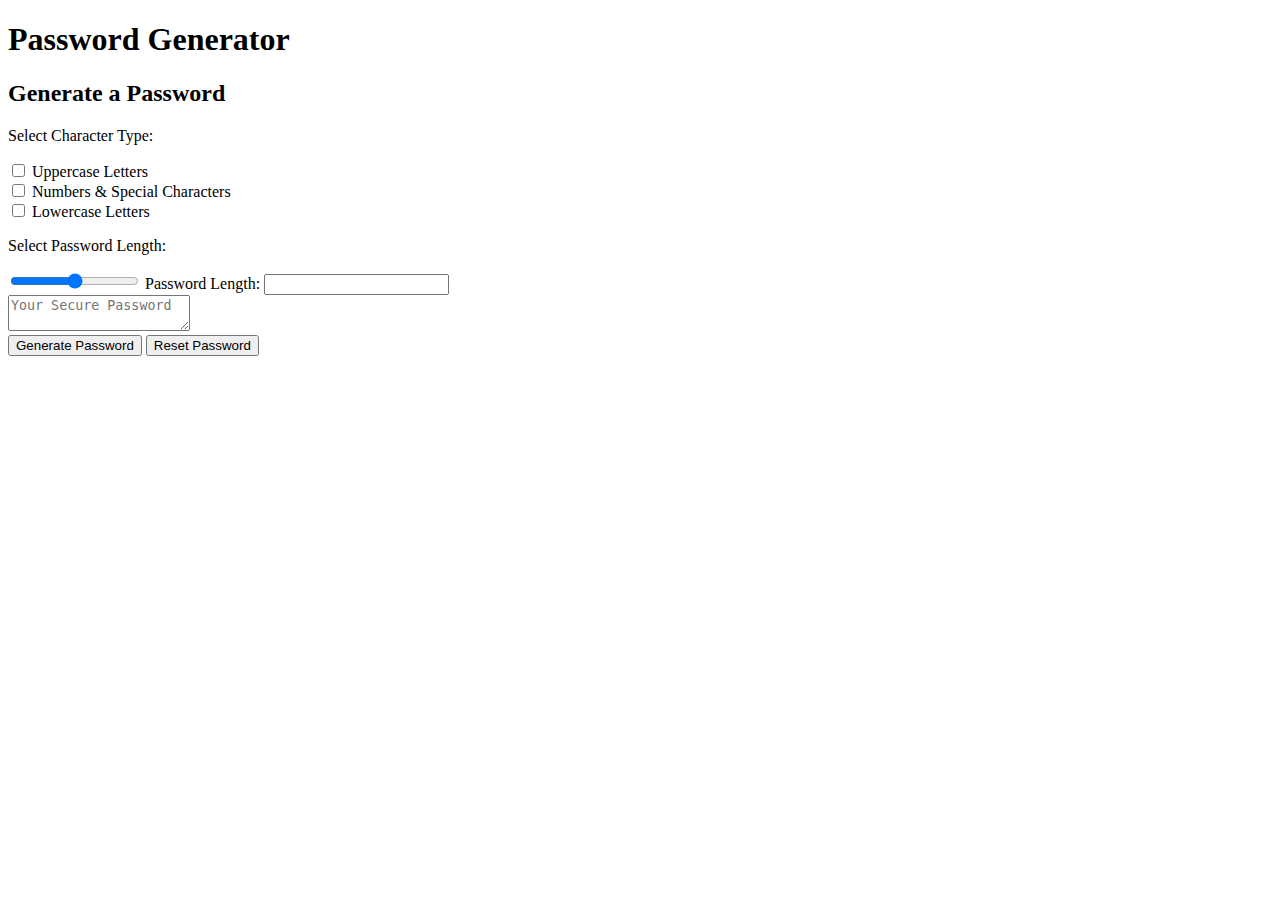
==== index.html @ ac8830b2 "updated readme and moved index.html to root level" ====
<!DOCTYPE html>
<html lang="en">
  <head>
    <meta charset="UTF-8" />
    <meta name="viewport" content="width=device-width, initial-scale=1.0" />
    <meta http-equiv="X-UA-Compatible" content="ie=edge" />
    <title>Password Generator</title>
    <link rel="stylesheet" href="style.css" />
  </head>
  <body>
    <div class="wrapper">
      <header>
        <h1>Password Generator</h1>
      </header>
      <div class="card">
        <div class="card-header">
          <h2>Generate a Password</h2>
          <form>
             <p>Select Character Type:</p> 
            <input type="checkbox" id="upperCaseChar" class="charChoice" name="upperCaseChar" value="Uppercase Letters">
            <label for="upperCaseChar">Uppercase Letters</label><br>
            <input type="checkbox" id="numSpecChar" class="charChoice"  name="numSpecChar" value="Numbers & Special Characters">
            <label for="numSpecChar">Numbers & Special Characters</label><br>
            <input type="checkbox" id="lowerCaseChar" class="charChoice"  name="lowerCaseChar" value="Lowercase Letters">
            <label for="lowerCaseChar">Lowercase Letters</label>
            <div>
              <p>Select Password Length:</p>
              <input type="range" id="slider" name="password-length-slider" min="8" max="128">
              <label class="password-length-slider">Password Length:
                <!-- <input type="number" id="password-length" value="" readonly="true"> -->
                <input type="number" id="password-length" readonly>
              </label>
            </div>
          </form>
        </div>
        <div class="card-body">
          <textarea
            readonly
            id="password"
            placeholder="Your Secure Password"
            aria-label="Generated Password"
          ></textarea>
        </div>
        <div class="card-footer">
          <button id="generate" class="btn">Generate Password</button>
          <button id="reset" class="btn">Reset Password</button>
        </div>
      </div>
    </div>
    <script src="script.js"></script>
  </body>
</html>
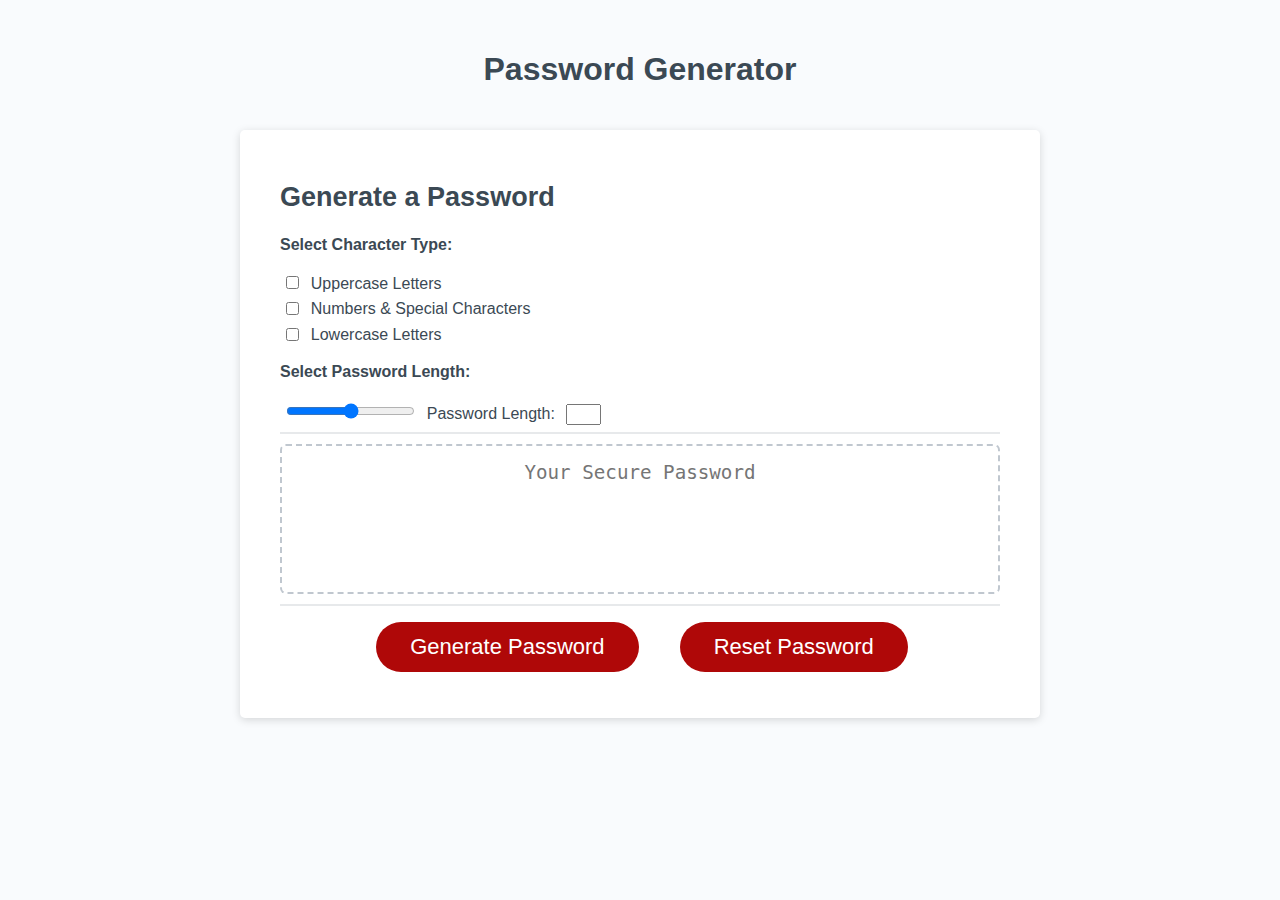
==== commit cc3c2982: "updated CSS and JS file paths after moving index.html to root level" ====
--- a/index.html
+++ b/index.html
@@ -5,7 +5,7 @@
     <meta name="viewport" content="width=device-width, initial-scale=1.0" />
     <meta http-equiv="X-UA-Compatible" content="ie=edge" />
     <title>Password Generator</title>
-    <link rel="stylesheet" href="style.css" />
+    <link rel="stylesheet" href="Develop/style.css" />
   </head>
   <body>
     <div class="wrapper">
@@ -47,6 +47,6 @@
         </div>
       </div>
     </div>
-    <script src="script.js"></script>
+    <script src="Develop/script.js"></script>
   </body>
 </html>
--- a/Develop/style.css
+++ b/Develop/style.css
@@ -0,0 +1,155 @@
+*,
+*::before,
+*::after {
+  box-sizing: border-box;
+}
+
+html,
+body,
+.wrapper {
+  height: 100%;
+  margin: 0;
+  padding: 0;
+}
+
+body {
+  font-family: 'Fira Sans', sans-serif;
+  background-color: #f9fbfd;
+}
+
+.wrapper {
+  padding-top: 30px;
+  padding-left: 20px;
+  padding-right: 20px;
+}
+
+header {
+  text-align: center;
+  padding: 20px;
+  padding-top: 0px;
+  color: hsl(206, 17%, 28%);
+}
+
+.card {
+  background-color: hsl(0, 0%, 100%);
+  border-radius: 5px;
+  border-width: 1px;
+  box-shadow: rgba(0, 0, 0, 0.15) 0px 2px 8px 0px;
+  color: hsl(206, 17%, 28%);
+  font-size: 18px;
+  margin: 0 auto;
+  max-width: 800px;
+  padding: 30px 40px;
+}
+
+p {
+  font-weight: bold;
+}
+
+p,
+label {
+    font-size: 1rem;
+}
+
+input {
+    margin: .4rem;
+}
+
+.card-header::after {
+  content: " ";
+  display: block;
+  width: 100%;
+  background: #e7e9eb;
+  height: 2px;
+}
+
+.card-body {
+  min-height: 100px;
+}
+
+.card-footer {
+  text-align: center;
+}
+
+.card-footer::before {
+  content: " ";
+  display: block;
+  width: 100%;
+  background: #e7e9eb;
+  height: 2px;
+}
+
+.card-footer::after {
+  content: " ";
+  display: block;
+  clear: both;
+}
+
+.btn {
+  border: none;
+  background-color: hsl(360, 91%, 36%);
+  border-radius: 25px;
+  box-shadow: rgba(0, 0, 0, 0.1) 0px 1px 6px 0px rgba(0, 0, 0, 0.2) 0px 1px 1px
+    0px;
+  color: hsl(0, 0%, 100%);
+  display: inline-block;
+  font-size: 22px;
+  line-height: 22px;
+  margin: 16px 16px 16px 20px;
+  padding: 14px 34px;
+  text-align: center;
+  cursor: pointer;
+}
+
+button[disabled] {
+  cursor: default;
+  background: #c0c7cf;
+}
+
+.float-right {
+  float: right;
+}
+
+#password {
+  -webkit-appearance: none;
+  -moz-appearance: none;
+  appearance: none;
+  border: none;
+  display: block;
+  width: 100%;
+  padding-top: 15px;
+  padding-left: 15px;
+  padding-right: 15px;
+  padding-bottom: 85px;
+  font-size: 1.2rem;
+  text-align: center;
+  margin-top: 10px;
+  margin-bottom: 10px;
+  border: 2px dashed #c0c7cf;
+  border-radius: 6px;
+  resize: none;
+  overflow: hidden;
+}
+
+#password-length {
+    justify-content: center;
+    width: 35px;
+}
+
+@media (max-width: 690px) {
+  .btn {
+    font-size: 1rem;
+    margin: 16px 0px 0px 0px;
+    padding: 10px 15px;
+  }
+
+  #password {
+    font-size: 1rem;
+  }
+}
+
+@media (max-width: 500px) {
+  .btn {
+    font-size: 0.8rem;
+  }
+}
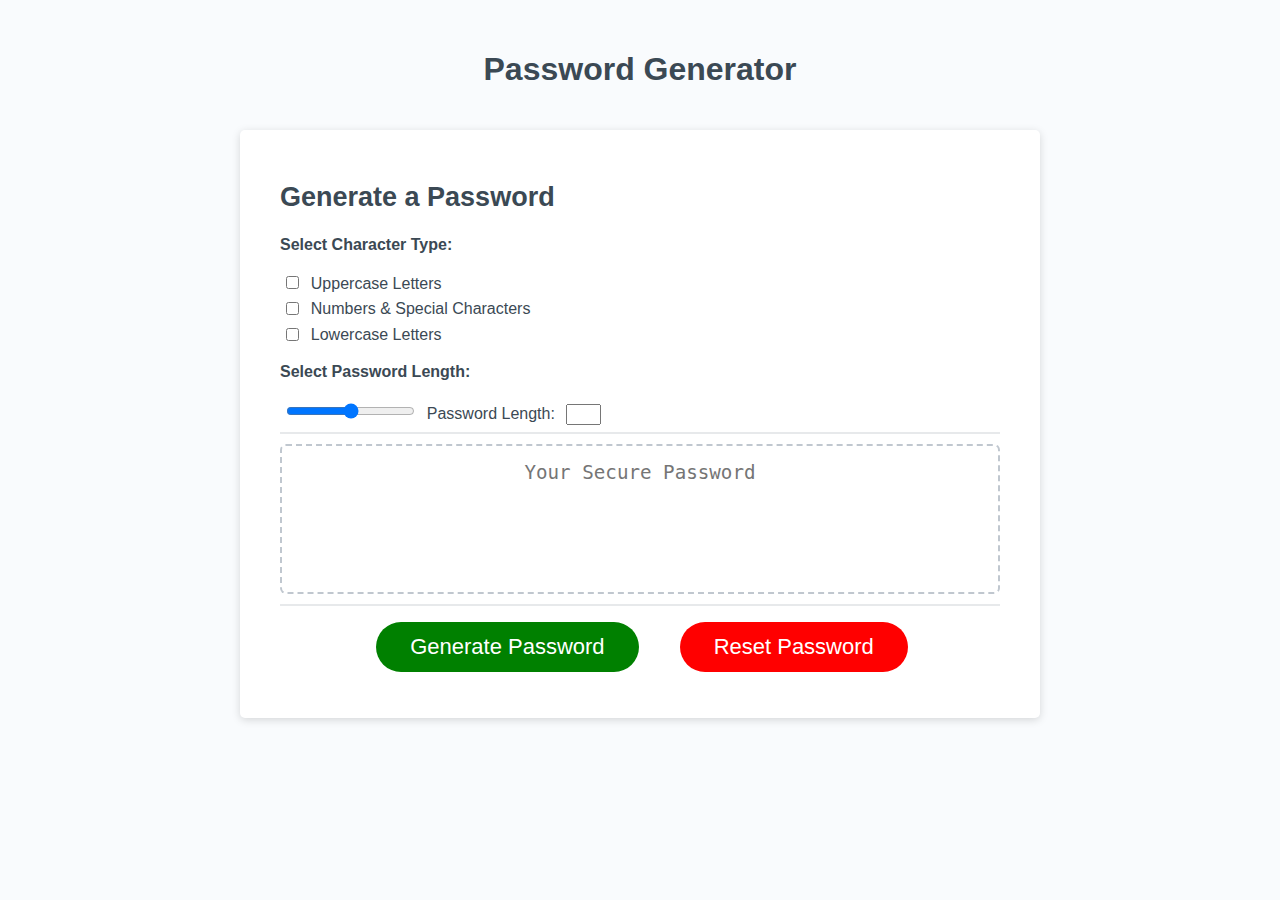
==== commit 1451565b: "cleaned up commented lines in index.html" ====
--- a/index.html
+++ b/index.html
@@ -27,7 +27,6 @@
               <p>Select Password Length:</p>
               <input type="range" id="slider" name="password-length-slider" min="8" max="128">
               <label class="password-length-slider">Password Length:
-                <!-- <input type="number" id="password-length" value="" readonly="true"> -->
                 <input type="number" id="password-length" readonly>
               </label>
             </div>
--- a/Develop/style.css
+++ b/Develop/style.css
@@ -87,7 +87,7 @@
 
 .btn {
   border: none;
-  background-color: hsl(360, 91%, 36%);
+  background-color: green;
   border-radius: 25px;
   box-shadow: rgba(0, 0, 0, 0.1) 0px 1px 6px 0px rgba(0, 0, 0, 0.2) 0px 1px 1px
     0px;
@@ -101,9 +101,14 @@
   cursor: pointer;
 }
 
+
 button[disabled] {
   cursor: default;
   background: #c0c7cf;
+}
+
+#reset {
+  background-color: red;
 }
 
 .float-right {
